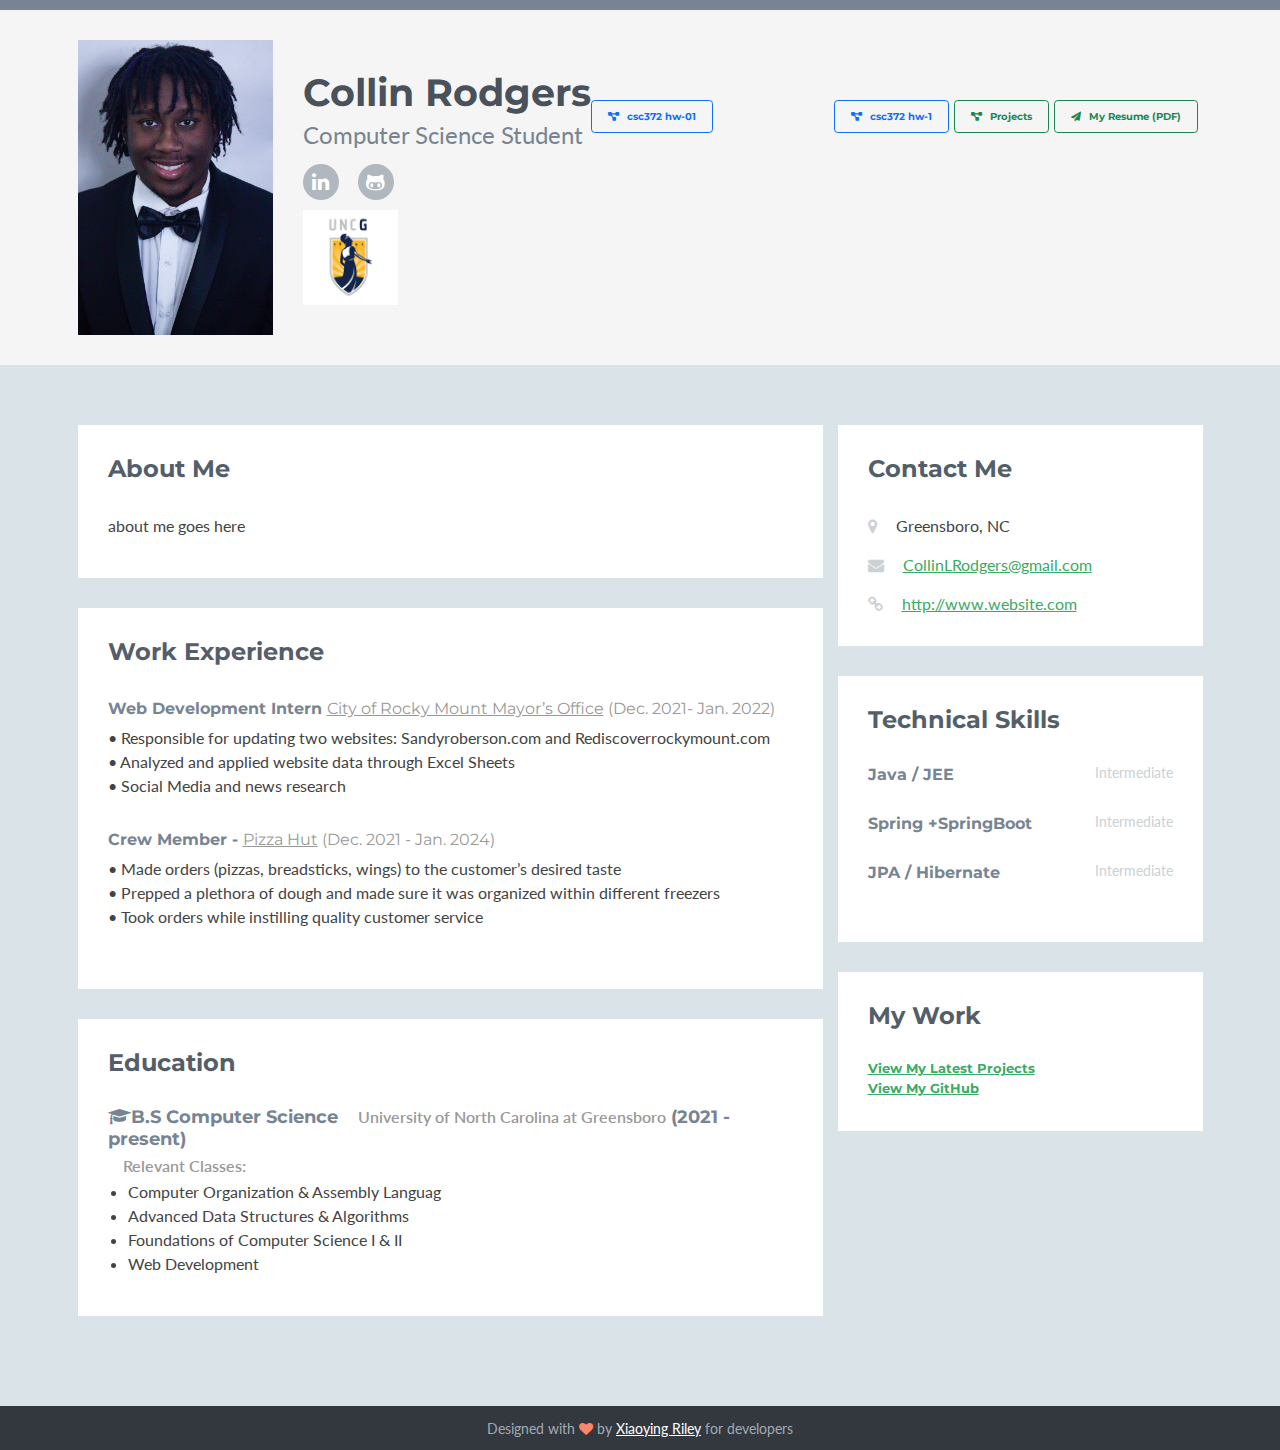
==== index.html @ a99c6575 "test new branch" ====
<!DOCTYPE html>
<html lang="en">

<head>
    <title>Collin Rodgers</title>
    <!-- Meta -->
    <meta charset="utf-8">
    <meta http-equiv="X-UA-Compatible" content="IE=edge">
    <meta name="viewport" content="width=device-width, initial-scale=1.0">
    <link rel="shortcut icon" href="favicon.ico">
    <link href='http://fonts.googleapis.com/css?family=Lato:300,400,300italic,400italic' rel='stylesheet'
          type='text/css'>
    <link href='http://fonts.googleapis.com/css?family=Montserrat:400,700' rel='stylesheet' type='text/css'>
    <link rel="stylesheet" href="assets/plugins/bootstrap/css/bootstrap.min.css">
    <link rel="stylesheet"
          href="https://cdnjs.cloudflare.com/ajax/libs/font-awesome/6.0.0-beta3/css/all.min.css"/>
    <link href="https://cdn.jsdelivr.net/npm/bootstrap@5.3.0-alpha1/dist/css/bootstrap.min.css"
          rel="stylesheet"/>
    <link rel="stylesheet" href="assets/plugins/font-awesome/css/font-awesome.css">
    <link id="theme-style" rel="stylesheet" href="assets/css/styles.css">
</head>

<body>
<!-- ******HEADER****** -->
<header class="header">
    <div class="container">
        <img class="profile-image img-responsive pull-left" src="assets/images/Headshot1.jpg" height="195px;" width="195px;" alt="Avatar"/>
    
        <div class="profile-content pull-left">
            <h1 class="name">Collin Rodgers</h1>
            <h2 class="desc">Computer Science Student</h2>
            <ul class="social list-inline">
                <li class="list-inline-item">
                    <a href="https://www.linkedin.com/in/collin-rodgers-9696761a4/">
                        <i class="fa fa-linkedin"></i>
                    </a>
                </li>
                <li class="list-inline-item">
                    <a href="https://github.com/cism829">
                        <i class="fa fa-github-alt"></i>
                    </a>
                </li>
            </ul>
            <img src="/assets/images/uncg-logo.jpg"  height="95px;" width="95px;"alt="uncg-logo"/>
        </div>
        <div class="col-12 col-md-auto pull-right">
            <a class="btn btn-outline-success me-2" href="assets/files/Crodg_Resume.pdf" target="_blank"><i
                    class="fa fa-paper-plane"></i>
                My Resume (PDF)</a>
        </div><!--//col-->
        <div class="col-12 col-md-auto pull-right">
            <a class="btn btn-outline-success me-2" href="projects.html" target="_blank"><i
                    class="fa fa-diagram-project"></i>
                Projects</a>
        </div><!--//col-->
        <div class="col-12 col-md-auto pull-right">
            <a class="btn btn-outline-primary me-2" href="csc372-hw/hw-1/index.html" target="_blank"><i
                    class="fa fa-diagram-project"></i>
                csc372 hw-1 </a>
        </div>
        <div class="col-12 col-md-auto pull-right"></div>
            <a class="btn btn-outline-primary me-2" href="csc372-hw/hw-1/index.html" target="_blank"><i
                    class="fa fa-diagram-project"></i>
                csc372 hw-01 </a>
        </div>
        <!-- <div class="col-12 col-md-auto pull-right"></div>
            <a class="btn btn-outline-secondary me-2" href="https://github.com/cism829/cism829.github.io/tree/main/csc372-hw" target="_blank"><i
                    class="fa fa-diagram-project"></i>
                csc372 folder </a>
        </div> -->
    </div>
</header>
<!--//header-->
<!--//container-->
<div class="container sections-wrapper">
    <div class="row">
        <div class="primary col-md-8 col-sm-12 col-xs-12">
            <section class="about section">
                <div class="section-inner">
                    <h2 class="heading">About Me</h2>
                    <div class="content">
                        <p> about me goes here </p>
<!--                        <p> I have been solving problems in Java since I was but a suckling on my mother's bosom.-->
<!--                            I have a degree in Computer Science from a prestigious R1 university. (It's CMU!).-->
<!--                            Pls hire me, I literally need food. This is a template of dev portfolio. It is a work in-->
<!--                            progress. Slow-->
<!--                            progress. But progress nonetheless.-->
<!--                            Come back later for some updates and news! </p>-->
                    </div>
                    <!--//content-->
                </div>
                <!--//section-inner-->
            </section>
            <!--//section-->
            <section class="experience section">
                <div class="section-inner">
                    <h2 class="heading">Work Experience</h2>
                    <div class="content">
                        <div class="item" name="Job1">
                            <h3 class="title">Web Development Intern <span class="place">
                    <a href="#">City of Rocky Mount Mayor’s Office</a>
                  </span>
                                <span class="year">(Dec. 2021- Jan. 2022)</span>
                            </h3>
                            <p> • Responsible for updating two websites: Sandyroberson.com and Rediscoverrockymount.com<br>
                                • Analyzed and applied website data through Excel Sheets<br>
                                • Social Media and news research<br>
                            </p>
                        </div>
                        <!--//item-->
                        <div class="item" name="Job2">
                            <h3 class="title">Crew Member - <span class="place">
                    <a href="#">Pizza Hut</a>
                  </span>
                                <span class="year">(Dec. 2021 - Jan. 2024)</span>
                            </h3>
                            <p> • Made orders (pizzas, breadsticks, wings) to the customer’s desired taste<br>
                                • Prepped a plethora of dough and made sure it was organized within different freezers<br>
                                • Took orders while instilling quality customer service<br>
                            </p>
                        </div>
                    </div>
                    <!--//content-->
                </div>
                <!--//section-inner-->
            </section>
            <!--//section-->
            <section class="education section">
                <div class="section-inner">
                    <h2 class="heading">Education</h2>
                    <div class="content"></div>
                    <!--//item-->
                    <div class="item">
                        <h3 class="title">
                            <i class="fa fa-graduation-cap"></i>B.S Computer Science
                            <span class="university">University of North Carolina at Greensboro</span> <span class="year">(2021 - present)</span>
                        </h3>

                        <h6 class="university">Relevant Classes:</h6>
                        <ul>
                            <li>Computer Organization & Assembly Languag</li>
                            <li>Advanced Data Structures & Algorithms</li>
                            <li> Foundations of Computer Science I & II</li>
                            <li>Web Development</li>
                        </ul>
                    </div>
                    <!--//content-->
                </div>
                <!--//section-inner-->
            </section>

        </div>  <!--//primary-->
        <!--     // Aside-->
        <div class="secondary col-md-4 col-sm-12 col-xs-12">
            <aside class="info aside section">
                <div class="section-inner">
                    <h2 class="heading">Contact Me</h2>
                    <div class="content">
                        <ul class="list-unstyled">
                            <li>
                                <i class="fa fa-map-marker"></i>
                                <span class="sr-only">Location:</span>Greensboro, NC
                            </li>
                            <li>
                                <i class="fa fa-envelope"></i>
                                <span class="sr-only">Email:</span>
                                <a href="mailto:james@website.com">CollinLRodgers@gmail.com</a>
                            </li>
                            <li>
                                <i class="fa fa-link"></i>
                                <span class="sr-only">Website:</span>
                                <a href="#">http://www.website.com</a>
                            </li>
                        </ul>
                    </div>
                    <!--//content-->
                </div>
                <!--//section-inner-->
            </aside>
            <!--//aside-->
            <aside class="skills aside section">
                <div class="section-inner">
                    <h2 class="heading">Technical Skills</h2>
                    <div class="content">
                        <div class="skillset">
                            <div class="item">
                                <h3 class="level-title">Java / JEE <span class="level-label" data-placement="left"
                                                                         data-animation="true">Intermediate</span>
                                </h3>
                                <!--
                                  <div class="level-bar">
                                    <div class="level-bar-inner" data-level="80%"></div>
                                  </div>//level-bar-->
                            </div>
                            <!--//item-->
                            <div class="item">
                                <h3 class="level-title">Spring +SpringBoot <span class="level-label"
                                                                                 data-placement="left"
                                                                                 data-animation="true">Intermediate</span>
                                </h3>
                            </div>
                            <!--//item-->
                            <div class="item">
                                <h3 class="level-title">JPA / Hibernate <span class="level-label" data-placement="left"
                                                                              data-animation="true">Intermediate</span>
                                </h3>
                                <!-- <div class="level-bar"><div class="level-bar-inner" data-level="80%"></div></div>//level-bar-->
                            </div>
                            <!--//item-->
                        </div>
                    </div>
                    <!--//content-->
                </div>
                <!--//section-inner-->
            </aside>
            <!--//section-->
            <aside class="info section">
                <div class="section-inner">
                    <h2 class="heading">My Work</h2>
                    <div class="content">
                        <div class="item">
                            <h5><a href="projects.html">View My Latest Projects</a></h5>
                        </div>
                        <div class="item">
                            <h5><a href="github.com">View My GitHub</a></h5>
                        </div>


                    </div>
                    <!--//content-->
                </div>
                <!--//section-inner-->
            </aside>
            <!--//section-->
        </div>
        <!--//secondary-->
    </div>
    <!--//row-->
</div>
<!-- ******FOOTER****** -->
<footer class="footer">
    <div class="container text-center">
        <!--/* This template is released under the Creative Commons Attribution 3.0 License. Please keep the attribution link below when using for your own project. Thank you for your support. :) If you'd like to use the template without the attribution, you can check out other license options via our website: themes.3rdwavemedia.com */-->
        <small class="copyright">Designed with <i class="fa fa-heart"></i> by <a href="http://themes.3rdwavemedia.com"
                                                                                 target="_blank">Xiaoying Riley</a> for
            developers </small>
    </div>
    <!--//container-->
</footer>
<!--//footer-->
<!-- Javascript -->
<script type="text/javascript" src="assets/plugins/jquery-1.11.3.min.js"></script>
<script type="text/javascript" src="assets/plugins/bootstrap/js/bootstrap.min.js"></script>
<script type="text/javascript" src="assets/plugins/jquery-rss/dist/jquery.rss.min.js"></script>
<!-- custom js -->
<script type="text/javascript" src="assets/js/main.js"></script>
</body>

</html>
---- assets/css/styles.css ----
/*   
 * Template Name: Developer - Responsive Website Template for Developers
 * Version: 1.5
 * Author: Xiaoying Riley
 * Twitter: @3rdwave_themes
 * License: Creative Commons Attribution 3.0 License
 * Website: http://themes.3rdwavemedia.com/
*/
/* ======= Base ======= */
body {
  font-family: 'Lato', arial, sans-serif;
  color: #434343;
  background: #DAE3E7;
  font-size: 16px;
  -webkit-font-smoothing: antialiased;
  -moz-osx-font-smoothing: grayscale;
}
h1,
h2,
h3,
h4,
h5,
h6 {
  font-family: 'Montserrat', sans-serif;
  font-weight: 700;
  color: #778492;
}
a {
  color: #3AAA64;
  -webkit-transition: all 0.4s ease-in-out;
  -moz-transition: all 0.4s ease-in-out;
  -ms-transition: all 0.4s ease-in-out;
  -o-transition: all 0.4s ease-in-out;
}
a:hover {
  text-decoration: underline;
  color: #5f6b77;
  color: #2d844e;
}
a:focus {
  text-decoration: none;
}
.btn,
a.btn {
  -webkit-transition: all 0.4s ease-in-out;
  -moz-transition: all 0.4s ease-in-out;
  -ms-transition: all 0.4s ease-in-out;
  -o-transition: all 0.4s ease-in-out;
  font-family: 'Montserrat', arial, sans-serif;
  padding: 8px 16px;
  font-weight: bold;
}
.btn .fa,
a.btn .fa {
  margin-right: 5px;
}
.btn:focus,
a.btn:focus {
  color: #fff;
}
a.btn-cta-primary,
.btn-cta-primary {
  background: #54ba4e;
  border: 1px solid #54ba4e;
  color: #fff;
  font-weight: 600;
  text-transform: uppercase;
}
a.btn-cta-primary:hover,
.btn-cta-primary:hover {
  background: #49ac43;
  border: 1px solid #49ac43;
  color: #fff;
}
a.btn-cta-secondary,
.btn-cta-secondary {
  background: #479FC8;
  border: 1px solid #479FC8;
  color: #fff;
  font-weight: 600;
  text-transform: uppercase;
}
a.btn-cta-secondary:hover,
.btn-cta-secondary:hover {
  background: #3893bd;
  border: 1px solid #3893bd;
  color: #fff;
}
.text-highlight {
  color: #32383e;
}
.label-theme {
  background: #3AAA64;
  font-size: 12px;
}
a.dotted-link {
  border-bottom: 1px dotted #778492;
  color: #778492;
}
a.dotted-link:hover {
  text-decoration: none;
  color: #49515a;
}
/*
iframe {

    .header {
        padding: 0;
    }
}

.iframe-wrapper {
    overflow: auto;
    -webkit-overflow-scrolling:touch;
}
*/
/* ======= Header ======= */
.header {
  padding: 30px 0;
  background: #f5f5f5;
  border-top: 10px solid #778492;
}
.header .btn {
  margin-top: 60px;
  font-weight: bold;
}
.header .profile-image {
  margin-right: 30px;
}
.header .profile-content .name {
  color: #49515a;
  font-size: 38px;
  margin-bottom: 5px;
  margin-top: 30px;
}
.header .profile-content .desc {
  color: #778492;
  font-family: "Lato", arial, sans-serif;
  font-weight: 400;
  font-size: 24px;
  margin-top: 0;
  margin-bottom: 15px;
}
.header .profile-content .social a {
  background: #b0b7bf;
  width: 36px;
  height: 36px;
  display: inline-block;
  -webkit-border-radius: 50%;
  -moz-border-radius: 50%;
  -ms-border-radius: 50%;
  -o-border-radius: 50%;
  border-radius: 50%;
  -moz-background-clip: padding;
  -webkit-background-clip: padding-box;
  background-clip: padding-box;
  color: #fff;
  text-align: center;
}
.header .profile-content .social a:hover {
  background: #778492;
}
.header .profile-content .social a .fa {
  font-size: 20px;
  padding-top: 8px;
}
/* ======= Sections======= */
.sections-wrapper {
  padding-top: 60px;
  padding-bottom: 60px;
}
.section {
  margin-bottom: 30px;
}
.section .section-inner {
  background: #fff;
  padding: 30px;
}
.section .heading {
  margin-top: 0;
  margin-bottom: 30px;
  color: #545e69;
  font-size: 24px;
}
.section .content .more-link .fa {
  margin-right: 5px;
  font-size: 14px;
}
/* About Section */
/* Latest Section */
/* Latest Section */
.latest .item {
  margin-bottom: 30px;
}

.latest .item .title {
  font-size: 18px;
  margin-top: 0;
}

.latest .item .title .label {
  margin-left: 5px;
  font-size: 12px;
}

.latest .item .title a {
  color: #778492;
}

.latest .item .title a:hover {
  color: #5f6b77;
}

.latest .item .project-image:hover {
  -webkit-opacity: 0.8;
  -moz-opacity: 0.8;
  opacity: 0.8;
}

.latest .divider {
  margin-bottom: 60px;
}

.latest .featured {
  margin-bottom: 60px;
}

.latest .featured .title {
  font-size: 20px;
  margin-bottom: 5px;
  font-size: 20px;
}

.latest .featured .summary {
  margin-bottom: 30px;
  color: #778492;
}

.latest .featured img {
  margin-bottom: 30px;
}

.latest .featured-image {
  position: relative;
}

.latest .featured .desc {
  margin-bottom: 30px;
}

.latest .has-ribbon {
  position: relative;
  display: inline-block;
}

.latest .has-ribbon .text {
  background: #3AAA64;
  color: #fff;
}

.latest .has-ribbon .ribbon {
  position: absolute;
  top: -4px;
  right: -4px;
  width: 110px;
  height: 110px;
  overflow: hidden;
}

.latest .has-ribbon .ribbon .text {
  font-family: 'Montserrat', sans-serif;
  position: relative;
  left: -8px;
  top: 18px;
  width: 158px;
  padding: 10px 10px;
  font-size: 15px;
  font-weight: bold;
  text-align: center;
  text-transform: uppercase;
  color: #fff;
  background-color: #479FC8;
  -webkit-transform: rotate(45deg) translate3d(0, 0, 0);
  -moz-transform: rotate(45deg) translate3d(0, 0, 0);
  -ms-transform: rotate(45deg) translate3d(0, 0, 0);
  -o-transform: rotate(45deg) translate3d(0, 0, 0);
  }

.latest .has-ribbon .ribbon .text:before, .latest .has-ribbon .ribbon .text:after {
  content: '';
  position: absolute;
  bottom: -5px;
  border-top: 5px solid #276582;
  border-left: 5px solid transparent;
  border-right: 5px solid transparent;
}

.latest .has-ribbon .ribbon .text:before {
  left: 0;
}

.latest .has-ribbon .ribbon .text:after {
  right: 0;
}
/* Projects Section */
.projects .item {
  margin-bottom: 30px;
}
.projects .item .title {
  font-size: 16px;
  margin-top: 0;
  margin-bottom: 5px;
  line-height: 1.5;
}
.projects .item .title a {
  color: #778492;
}
.projects .item .title a:hover {
  color: #5f6b77;
}
/* Work Section */
.experience .item {
  margin-bottom: 30px;
}
.experience .item .title {
  font-size: 16px;
  margin-top: 0;
  margin-bottom: 5px;
  line-height: 1.5;
}
.experience .item .title .place {
  color: #999;
  font-weight: normal;
}
.experience .item .title .place a {
  color: #999;
}
.experience .item .title .place a:hover {
  color: #666666;
}
.experience .item .title .year {
  color: #999;
  font-weight: normal;
}
/* Git section */
.github-graph {
  margin-bottom: 30px;
}
.github-graph .js-calendar-graph-svg {
  max-width: 100%;
}
.ghfeed {
  height: 600px;
}
.ghfeed,
.ghfeed *,
.ghfeed *:before,
.ghfeed *:after {
  -webkit-box-sizing: content-box;
  -moz-box-sizing: content-box;
  box-sizing: content-box;
}
/* Info Section */
.info .fa {
  margin-right: 15px;
  color: #ccd1d6;
}
.info .fa.fa-envelope-o {
  font-size: 14px;
}
.info ul {
  margin-bottom: 0;
}
.info li {
  margin-bottom: 15px;
}
.info li:last-child {
  margin-bottom: 0;
}
/* Skills Section */
.skills .intro {
  margin-bottom: 30px;
}
.skills .skillset .item {
  margin-bottom: 30px;
}
.skills .skillset .level-title {
  font-size: 16px;
  position: relative;
  margin-top: 0;
  margin-bottom: 10;
}
.skills .skillset .level-title .level-label {
  color: #ccd1d6;
  font-size: 14px;
  font-weight: 400;
  font-family: "Lato", arial, sans-serif;
  position: absolute;
  right: 0;
  top: 0;
}
.skills .skillset .level-bar {
  height: 15px;
  background: #e8e8e8;
}
.skills .skillset .level-bar-inner {
  height: 15px;
  background: #66cb8c;
}
/* Testimonials section */
.testimonials .item {
  margin-bottom: 30px;
}
.testimonials .item:last-child {
  margin-bottom: 0;
}
.testimonials .item .quote {
  color: #666;
  font-size: 16px;
  border-left-color: #9fdeb7;
  margin-bottom: 15px;
}
.testimonials .item .quote .fa {
  color: #79d19a;
  margin-right: 15px;
}
.testimonials .item .source {
  font-size: 14px;
  padding-left: 30px;
  font-weight: 500;
}
.testimonials .item .source .name {
  color: #939ea9;
  font-weight: 600;
}
.testimonials .item .source .title {
  color: #999;
}
/* Education section */
.education .item {
  margin-bottom: 30px;
}
.education .item:last-child {
  margin-bottom: 0;
}
.education .item .title {
  font-size: 18px;
  margin-top: 0;
}
.education .item .university {
  font-family: "Lato", arial, sans-serif;
  font-size: 16px;
  color: #999;
  font-weight: 600;
  padding-left: 15px;
}
.education .item .coursework {
  font-family: "Lato", arial, sans-serif;
  font-size: 14px;
  color: #999;
  font-weight: 600;
  padding-left: 10px;
}
.education .item .university .year {
  color: #b0b7bf;
  font-weight: 500;
}
/* Language Section */
.languages .item {
  margin-bottom: 15px;
}
.languages .item .title {
  color: #778492;
}
.languages .item .level {
  color: #999;
}
.languages .item:last-child {
  margin-bottom: 0;
}
.languages .item .fa {
  color: #79d19a;
}
/* Blog Section */
.blog .item {
  margin-bottom: 30px;
}
.blog .item .title {
  font-size: 18px;
  line-height: 1.3;
}
.blog .item .title a {
  color: #778492;
}
.blog .item .title a:hover {
  color: #5f6b77;
}
.blog .item:last-child {
  margin-bottom: 0;
}
/* List section */
.list ul li {
  margin-bottom: 10px;
}
.list ul li .fa {
  margin-right: 5px;
}
.list ul li a {
  color: #778492;
}
.list ul li a:hover {
  color: #49515a;
}
/* Credits */
.credits ul li {
  margin-bottom: 10px;
}
.credits ul li .fa {
  margin-right: 5px;
}
.credits ul li a {
  color: #778492;
}
.credits ul li a:hover {
  color: #49515a;
}
.credits .btn {
  margin-bottom: 15px;
}
/* ======= Footer ======= */
.footer {
  background: #32383e;
  color: #fff;
  padding: 10px 0;
}
.footer .copyright {
  line-height: 1.6;
  color: #a1aab4;
  font-size: 14px;
}
.footer a {
  color: #fff;
}
.footer .fa-heart {
  color: #fb866a;
}
/* Extra small devices (phones, less than 768px) */
@media (max-width: 767px) {
  .header {
    text-align: center;
  }
  .header .profile-image {
    float: none !important;
    margin: 0 auto;
  }
  .header .profile-content {
    float: none !important;
    text-align: center;
  }
  .header .btn {
    margin-top: 30px;
    float: none !important;
  }
  .project-image {
    margin-bottom: 15px;
  }
}
/* Small devices (tablets, 768px and up) */
/* Medium devices (desktops, 992px and up) */
/* Large devices (large desktops, 1200px and up) */
/* Ex-Large devices (large desktops, 1200px and up) */
@media (min-width: 1400px) {
  .container {
    width: 1360px;
  }
}
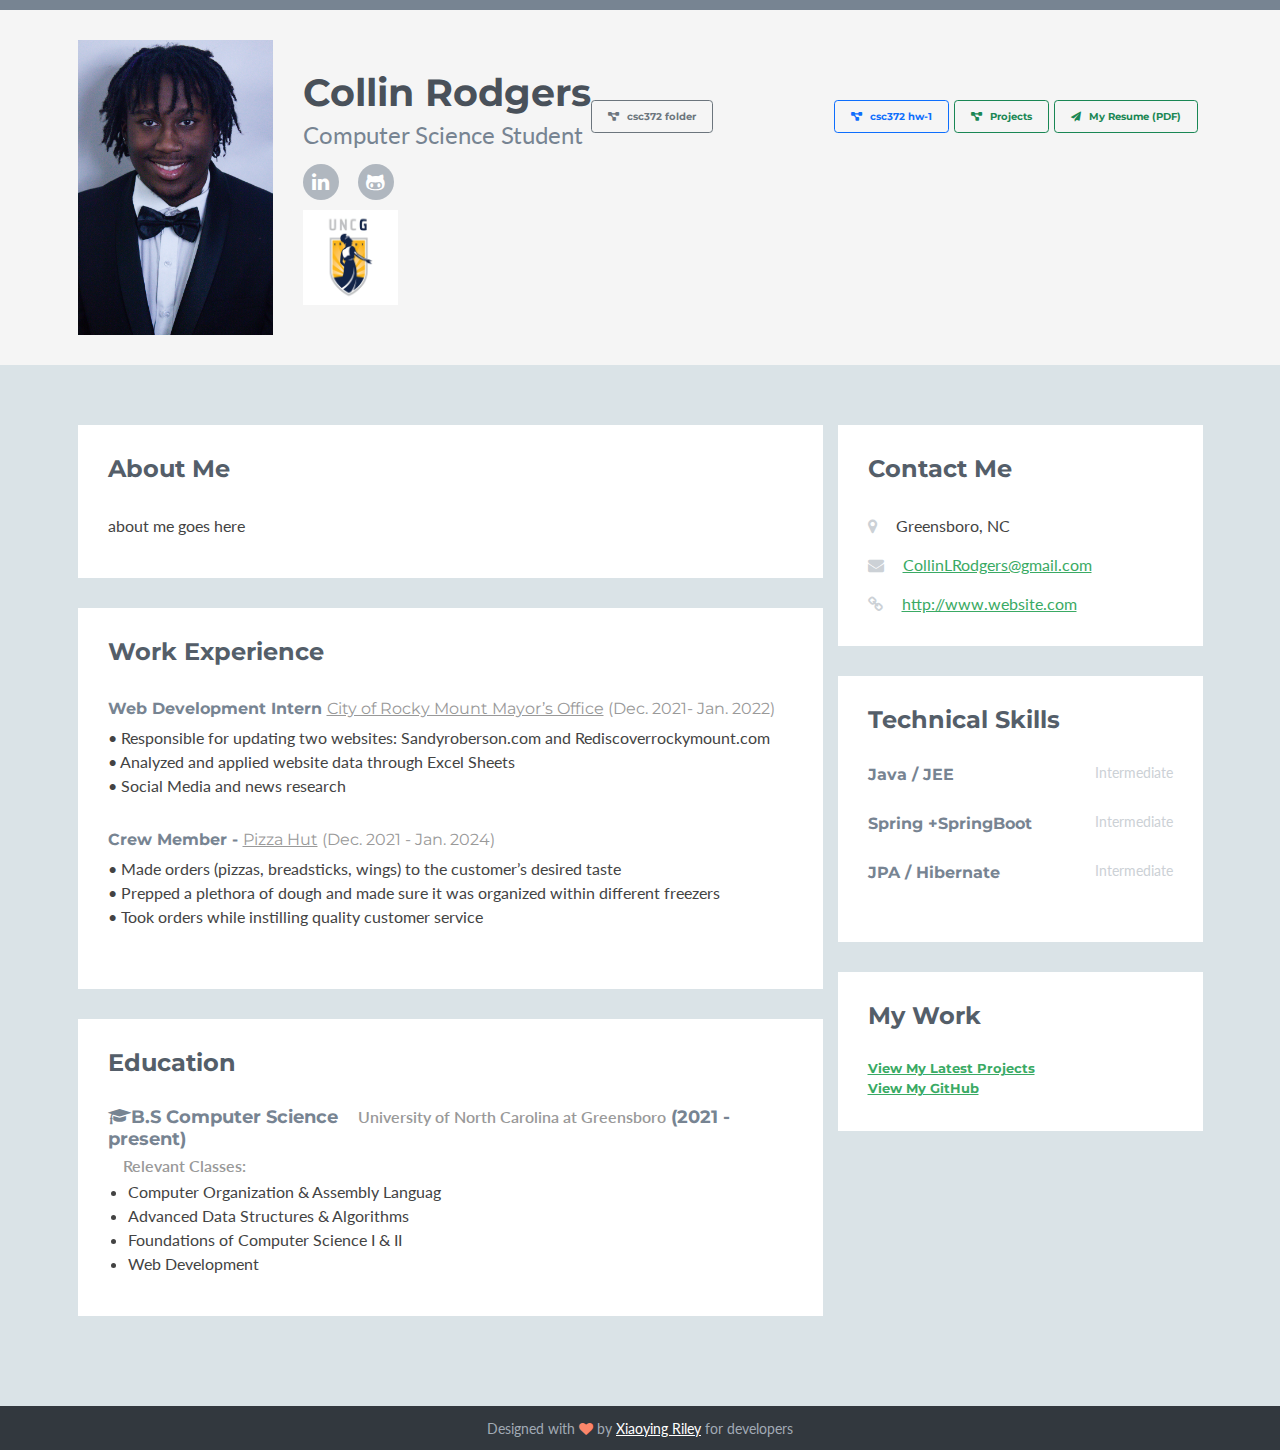
==== commit 30817e48: "directory changes" ====
--- a/index.html
+++ b/index.html
@@ -54,20 +54,15 @@
                 Projects</a>
         </div><!--//col-->
         <div class="col-12 col-md-auto pull-right">
-            <a class="btn btn-outline-primary me-2" href="csc372-hw/hw-1/index.html" target="_blank"><i
+            <a class="btn btn-outline-primary me-2" href="csc372/homework/hw-1/index.html" target="_blank"><i
                     class="fa fa-diagram-project"></i>
                 csc372 hw-1 </a>
         </div>
         <div class="col-12 col-md-auto pull-right"></div>
-            <a class="btn btn-outline-primary me-2" href="csc372-hw/hw-1/index.html" target="_blank"><i
-                    class="fa fa-diagram-project"></i>
-                csc372 hw-01 </a>
-        </div>
-        <!-- <div class="col-12 col-md-auto pull-right"></div>
-            <a class="btn btn-outline-secondary me-2" href="https://github.com/cism829/cism829.github.io/tree/main/csc372-hw" target="_blank"><i
+            <a class="btn btn-outline-secondary me-2" href="https://github.com/cism829/cism829.github.io/tree/main/csc372" target="_blank"><i
                     class="fa fa-diagram-project"></i>
                 csc372 folder </a>
-        </div> -->
+        </div><!--//col-->
     </div>
 </header>
 <!--//header-->
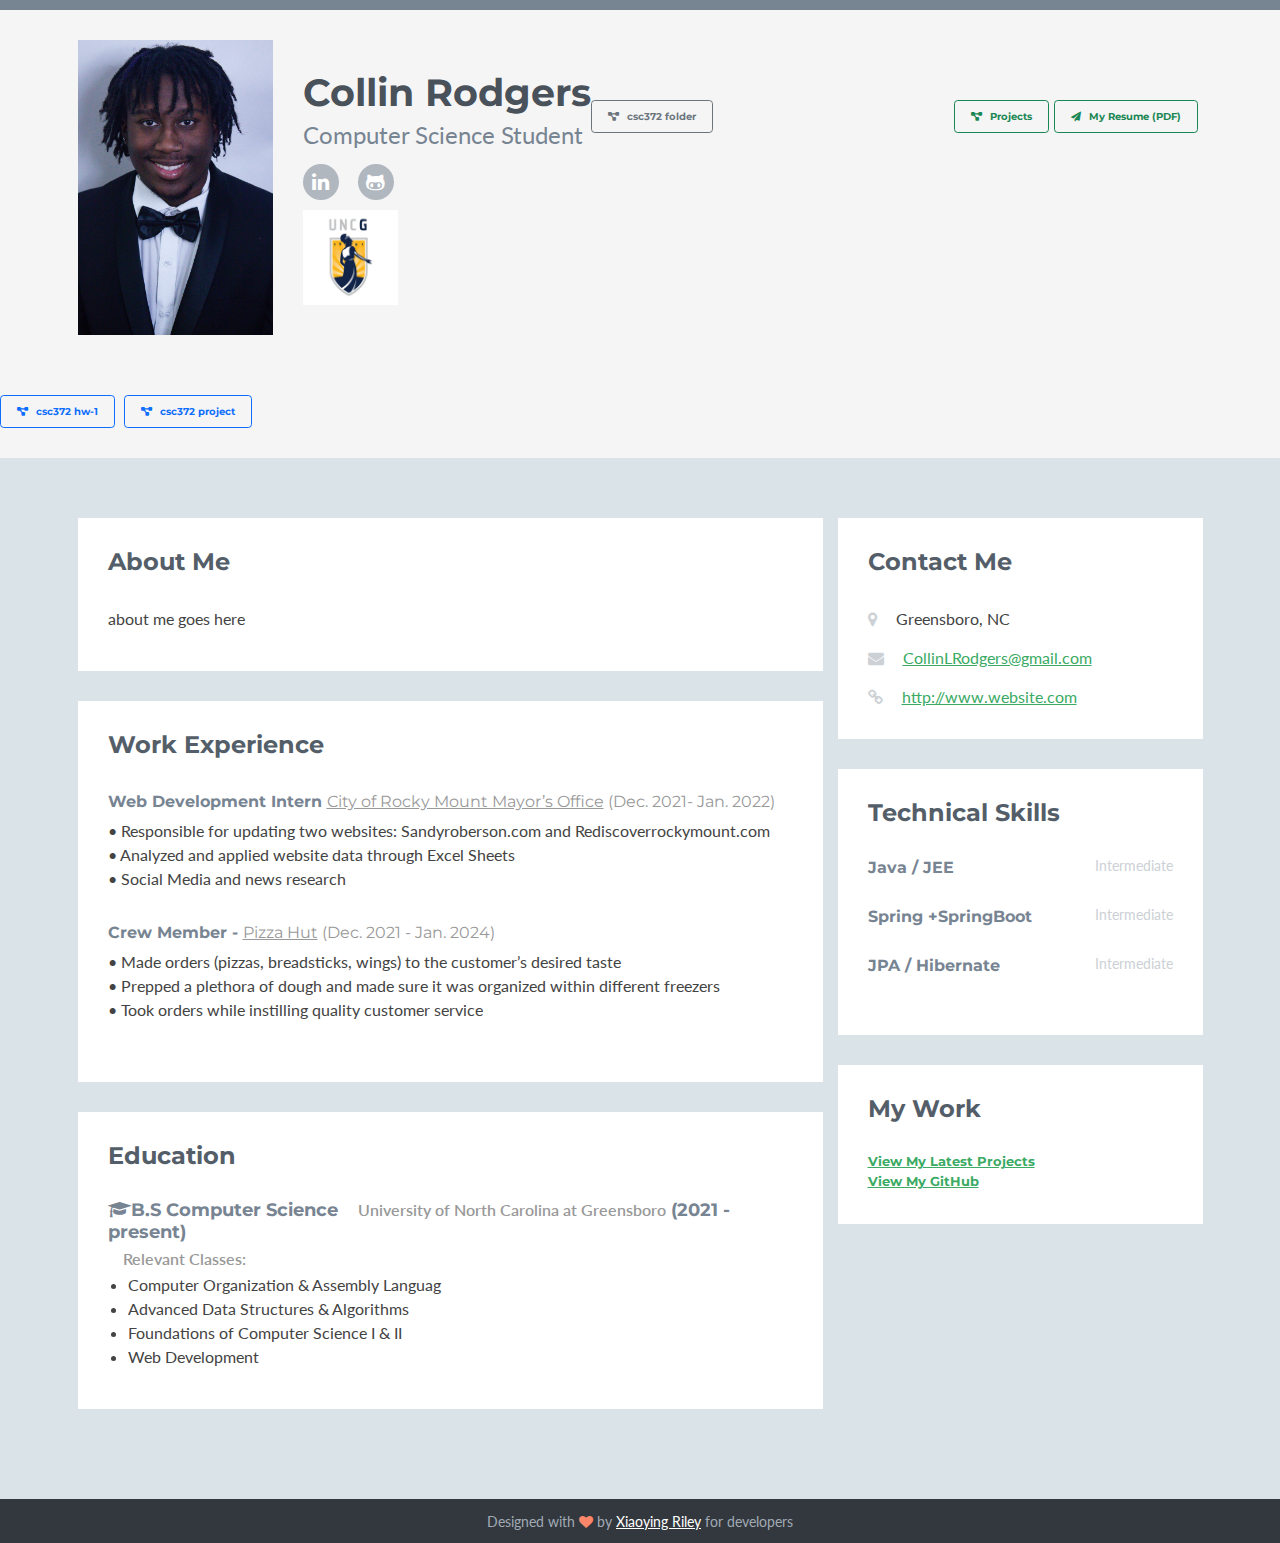
==== commit 8eabd713: "links" ====
--- a/index.html
+++ b/index.html
@@ -53,16 +53,21 @@
                     class="fa fa-diagram-project"></i>
                 Projects</a>
         </div><!--//col-->
-        <div class="col-12 col-md-auto pull-right">
-            <a class="btn btn-outline-primary me-2" href="csc372/homework/hw-1/index.html" target="_blank"><i
-                    class="fa fa-diagram-project"></i>
-                csc372 hw-1 </a>
-        </div>
         <div class="col-12 col-md-auto pull-right"></div>
             <a class="btn btn-outline-secondary me-2" href="https://github.com/cism829/cism829.github.io/tree/main/csc372" target="_blank"><i
                     class="fa fa-diagram-project"></i>
                 csc372 folder </a>
         </div><!--//col-->
+        <div class="col-12 col-md-auto pull-right"></div>
+            <a class="btn btn-outline-primary me-2" href="csc372/homework/hw-1/index.html" target="_blank"><i
+                    class="fa fa-diagram-project"></i>
+                csc372 hw-1 </a>
+        </div>
+        <div class="col-12 col-md-auto pull-right"></div>
+            <a class="btn btn-outline-primary me-2" href="csc372/Project/index.html" target="_blank"><i
+                    class="fa fa-diagram-project"></i>
+                csc372 project </a>
+        </div>
     </div>
 </header>
 <!--//header-->
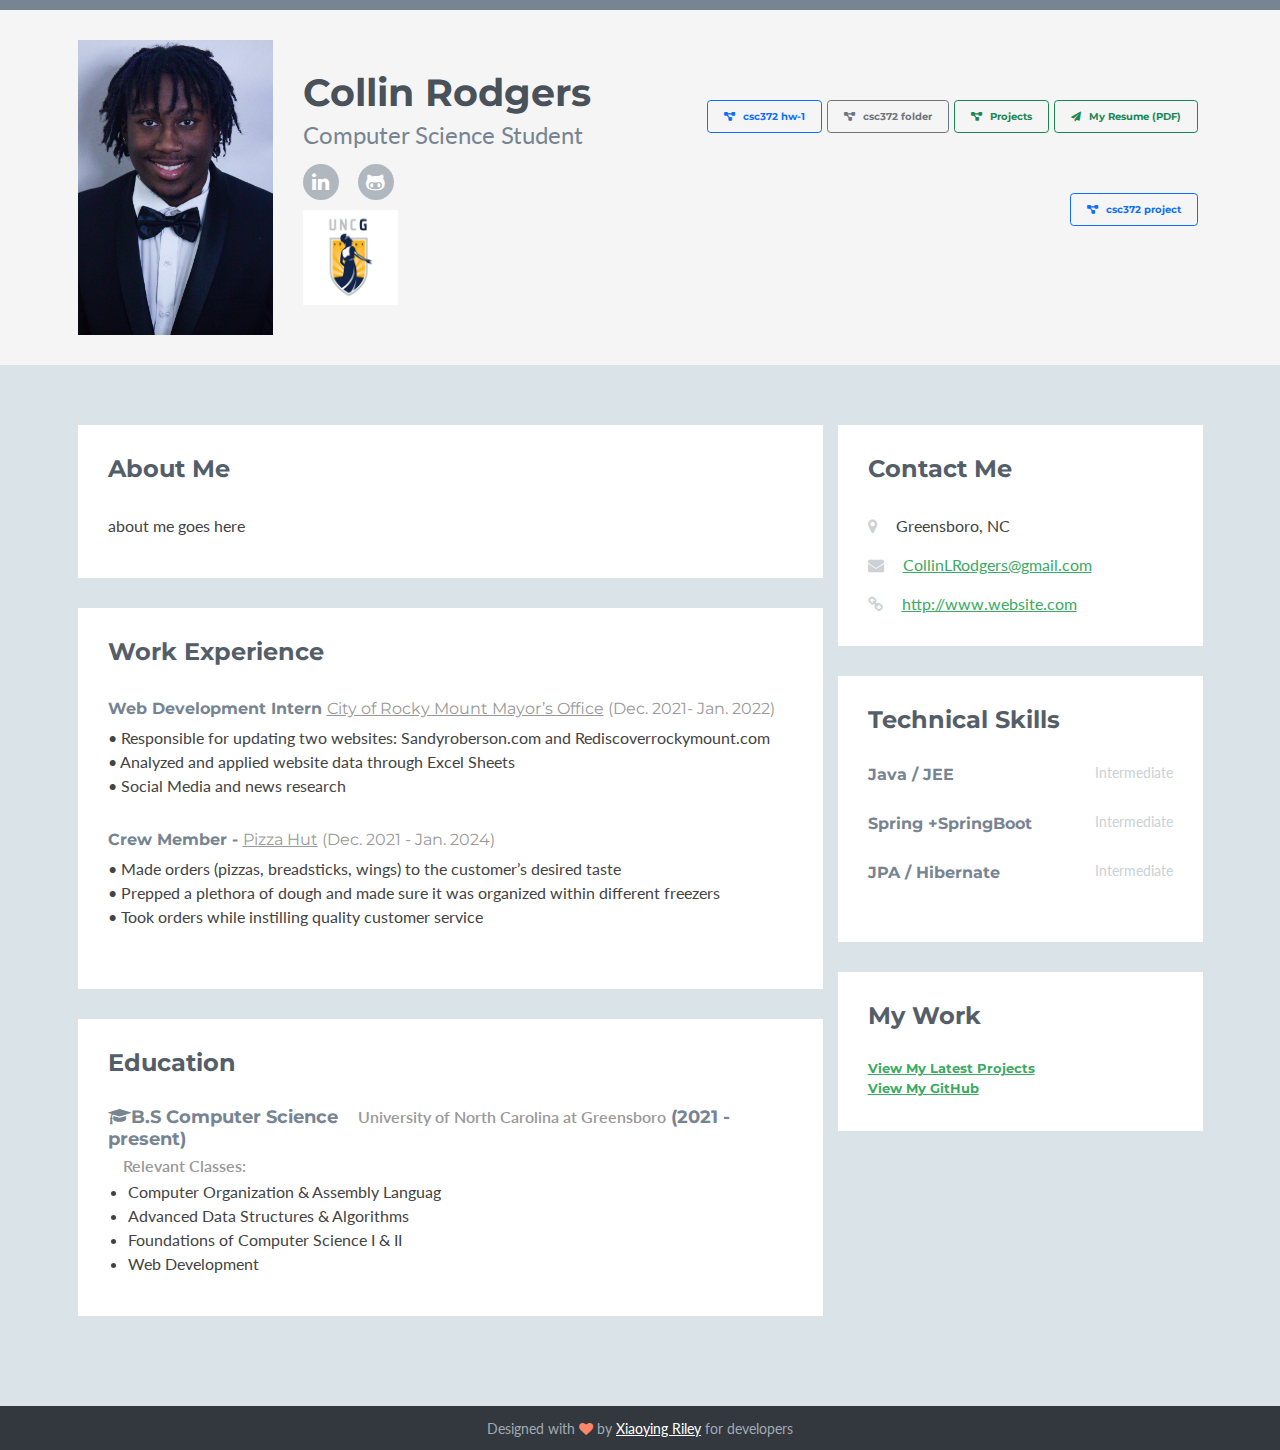
==== commit 4099b508: "link" ====
--- a/index.html
+++ b/index.html
@@ -44,30 +44,34 @@
             <img src="/assets/images/uncg-logo.jpg"  height="95px;" width="95px;"alt="uncg-logo"/>
         </div>
         <div class="col-12 col-md-auto pull-right">
-            <a class="btn btn-outline-success me-2" href="assets/files/Crodg_Resume.pdf" target="_blank"><i
-                    class="fa fa-paper-plane"></i>
-                My Resume (PDF)</a>
-        </div><!--//col-->
-        <div class="col-12 col-md-auto pull-right">
-            <a class="btn btn-outline-success me-2" href="projects.html" target="_blank"><i
-                    class="fa fa-diagram-project"></i>
-                Projects</a>
-        </div><!--//col-->
-        <div class="col-12 col-md-auto pull-right"></div>
-            <a class="btn btn-outline-secondary me-2" href="https://github.com/cism829/cism829.github.io/tree/main/csc372" target="_blank"><i
-                    class="fa fa-diagram-project"></i>
-                csc372 folder </a>
-        </div><!--//col-->
-        <div class="col-12 col-md-auto pull-right"></div>
-            <a class="btn btn-outline-primary me-2" href="csc372/homework/hw-1/index.html" target="_blank"><i
-                    class="fa fa-diagram-project"></i>
-                csc372 hw-1 </a>
-        </div>
-        <div class="col-12 col-md-auto pull-right"></div>
-            <a class="btn btn-outline-primary me-2" href="csc372/Project/index.html" target="_blank"><i
-                    class="fa fa-diagram-project"></i>
-                csc372 project </a>
-        </div>
+            <a class="btn btn-outline-success me-2" href="assets/files/Crodg_Resume.pdf" target="_blank">
+                <i class="fa fa-paper-plane"></i> My Resume (PDF)
+            </a>
+        </div><!--//col-->
+        
+        <div class="col-12 col-md-auto pull-right">
+            <a class="btn btn-outline-success me-2" href="projects.html" target="_blank">
+                <i class="fa fa-diagram-project"></i> Projects
+            </a>
+        </div><!--//col-->
+        
+        <div class="col-12 col-md-auto pull-right">
+            <a class="btn btn-outline-secondary me-2" href="https://github.com/cism829/cism829.github.io/tree/main/csc372" target="_blank">
+                <i class="fa fa-diagram-project"></i> csc372 folder
+            </a>
+        </div><!--//col-->
+        
+        <div class="col-12 col-md-auto pull-right">
+            <a class="btn btn-outline-primary me-2" href="csc372/homework/hw-1/index.html" target="_blank">
+                <i class="fa fa-diagram-project"></i> csc372 hw-1
+            </a>
+        </div><!--//col-->
+        
+        <div class="col-12 col-md-auto pull-right">
+            <a class="btn btn-outline-primary me-2" href="csc372/Project/index.html" target="_blank">
+                <i class="fa fa-diagram-project"></i> csc372 project
+            </a>
+        </div><!--//col-->
     </div>
 </header>
 <!--//header-->
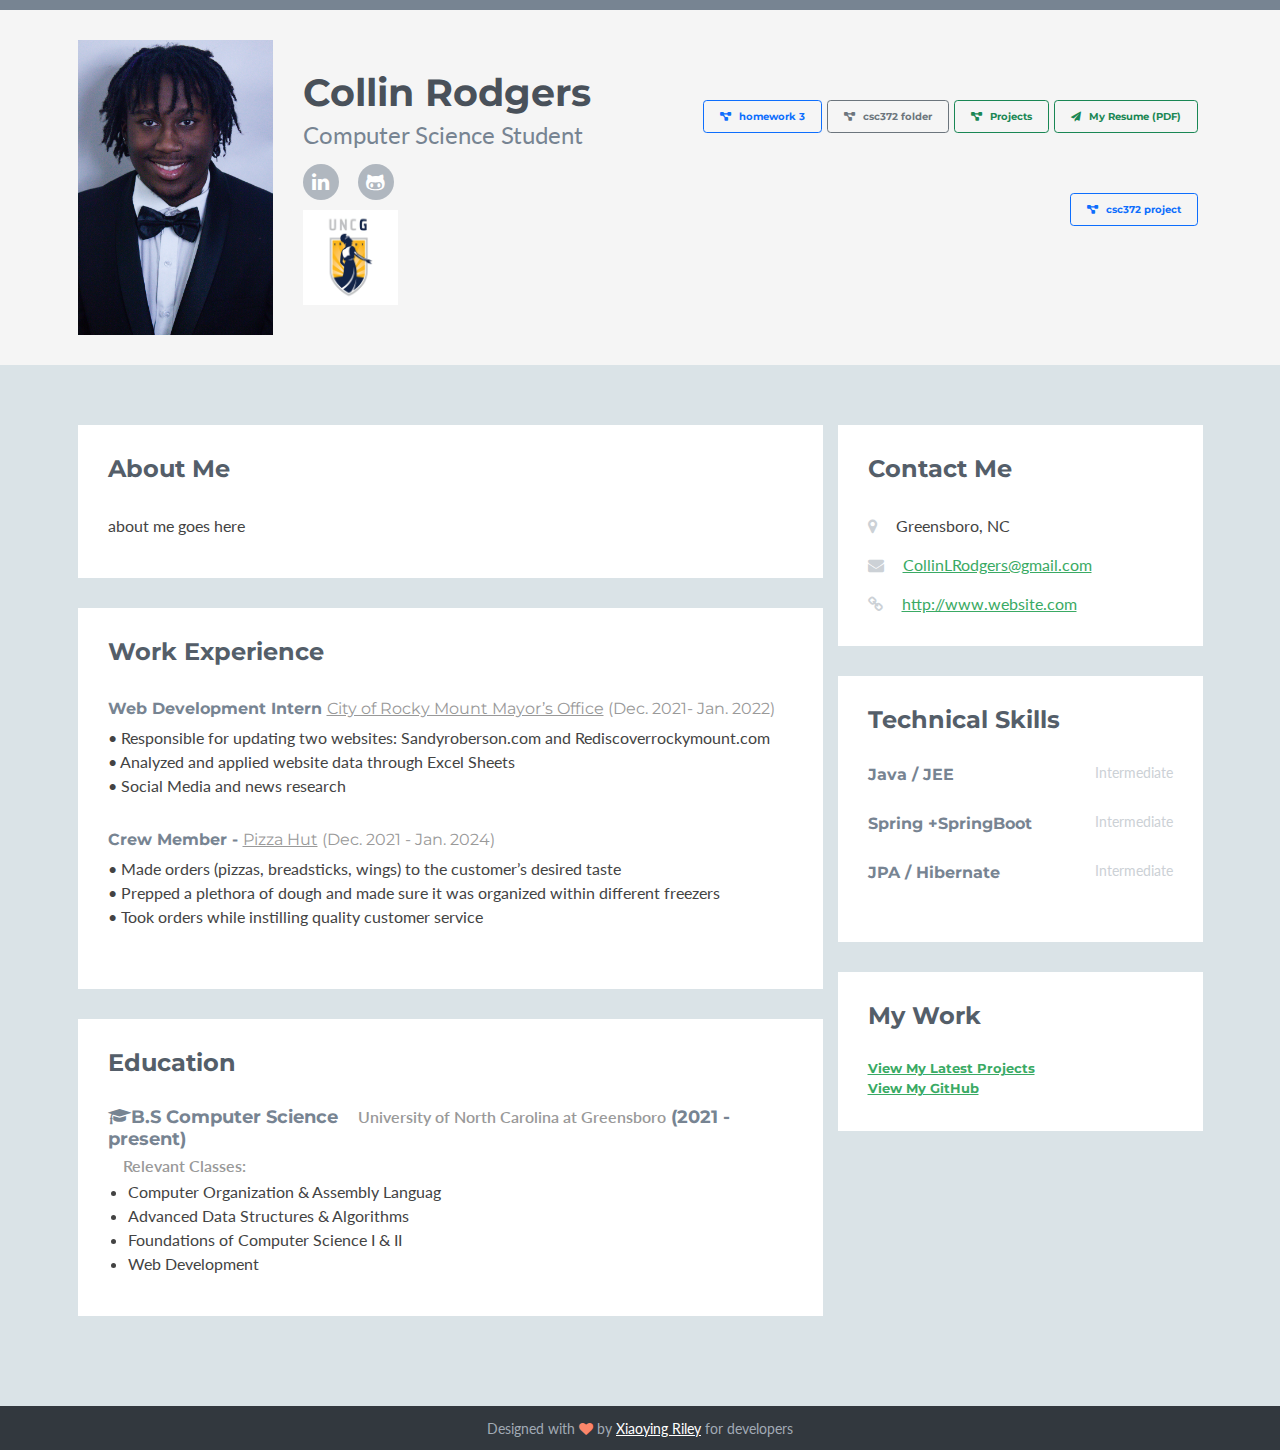
==== commit cf5a4e69: "assn3 start" ====
--- a/index.html
+++ b/index.html
@@ -62,13 +62,13 @@
         </div><!--//col-->
         
         <div class="col-12 col-md-auto pull-right">
-            <a class="btn btn-outline-primary me-2" href="csc372/homework/hw-1/index.html" target="_blank">
-                <i class="fa fa-diagram-project"></i> csc372 hw-1
-            </a>
-        </div><!--//col-->
-        
-        <div class="col-12 col-md-auto pull-right">
-            <a class="btn btn-outline-primary me-2" href="csc372/Project/index.html" target="_blank">
+            <a class="btn btn-outline-primary me-2" href="csc372/homework/hw-3/index.html" target="_blank">
+                <i class="fa fa-diagram-project"></i> homework 3
+            </a>
+        </div><!--//col-->
+        
+        <div class="col-12 col-md-auto pull-right">
+            <a class="btn btn-outline-primary me-2" href="https://github.com/cism829/CSC372-Project target="_blank">
                 <i class="fa fa-diagram-project"></i> csc372 project
             </a>
         </div><!--//col-->
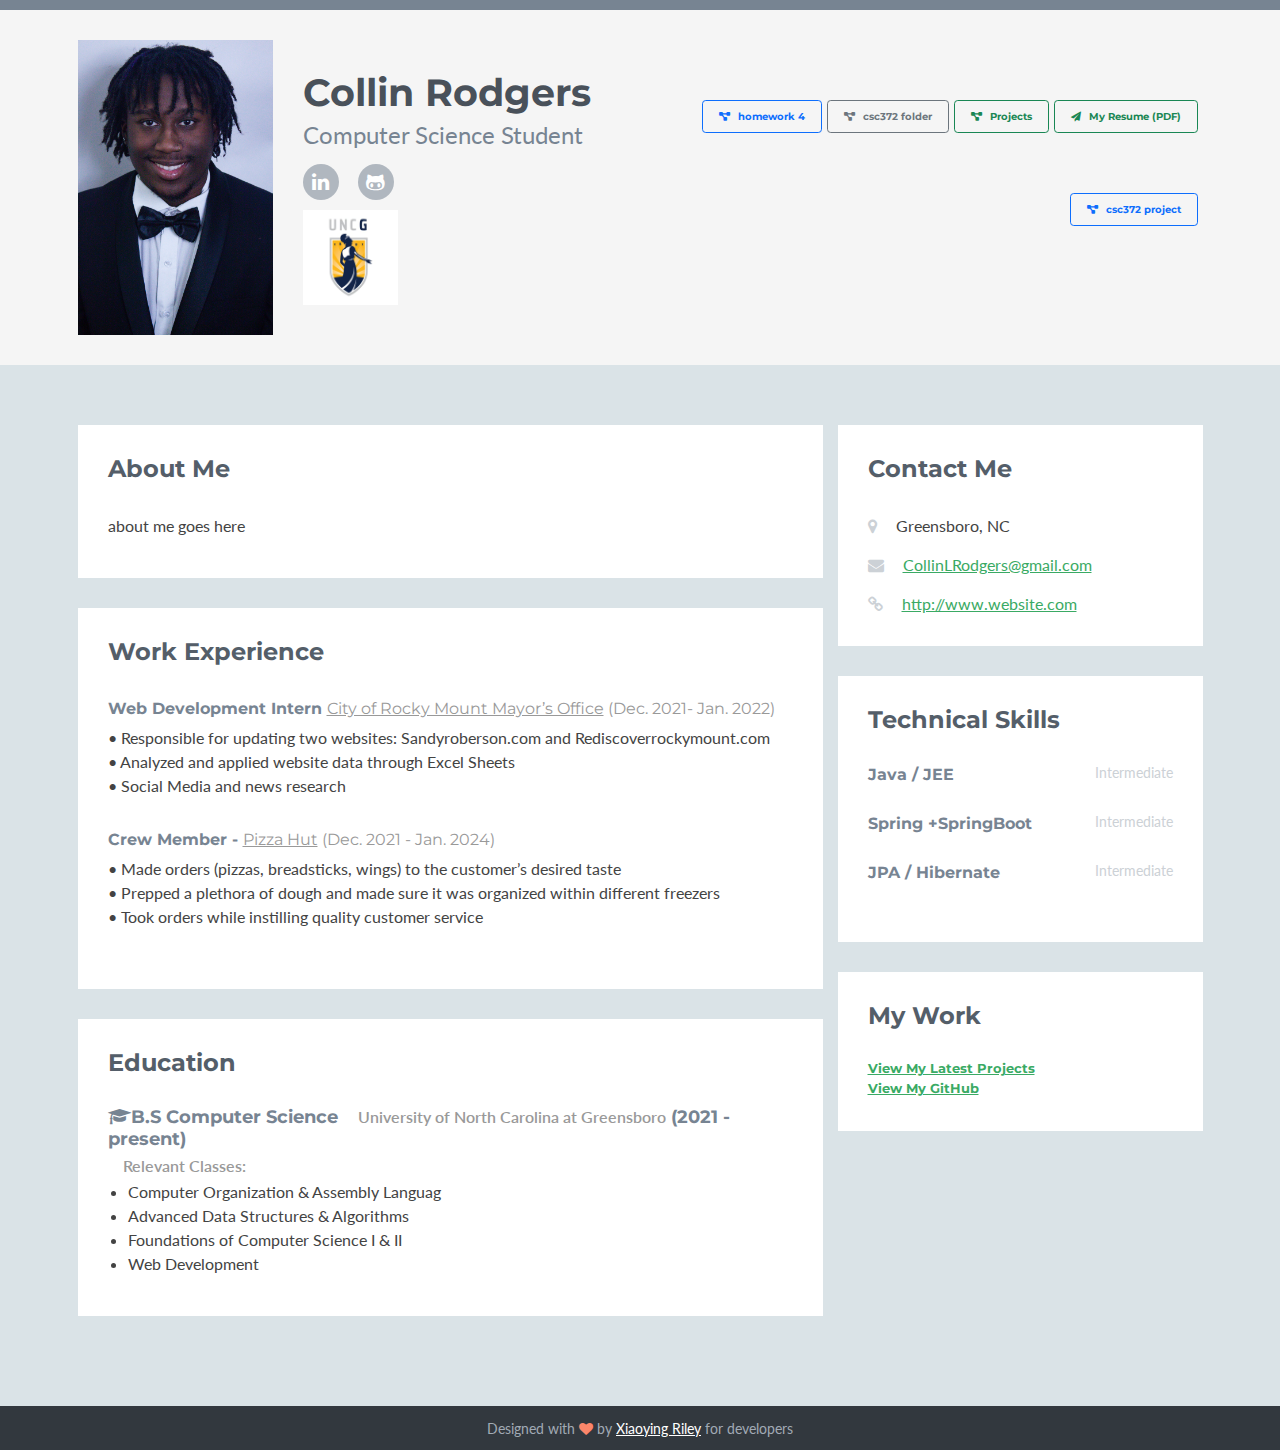
==== commit 210f8fbb: "hw4 added" ====
--- a/index.html
+++ b/index.html
@@ -62,13 +62,13 @@
         </div><!--//col-->
         
         <div class="col-12 col-md-auto pull-right">
-            <a class="btn btn-outline-primary me-2" href="csc372/homework/hw-3/index.html" target="_blank">
-                <i class="fa fa-diagram-project"></i> homework 3
-            </a>
-        </div><!--//col-->
-        
-        <div class="col-12 col-md-auto pull-right">
-            <a class="btn btn-outline-primary me-2" href="https://github.com/cism829/CSC372-Project target="_blank">
+            <a class="btn btn-outline-primary me-2" href="csc372/homework/hw-4/index.html" target="_blank">
+                <i class="fa fa-diagram-project"></i> homework 4
+            </a>
+        </div><!--//col-->
+        
+        <div class="col-12 col-md-auto pull-right">
+            <a class="btn btn-outline-primary me-2" href="https://github.com/cism829/CSC372-Project" target="_blank">
                 <i class="fa fa-diagram-project"></i> csc372 project
             </a>
         </div><!--//col-->
